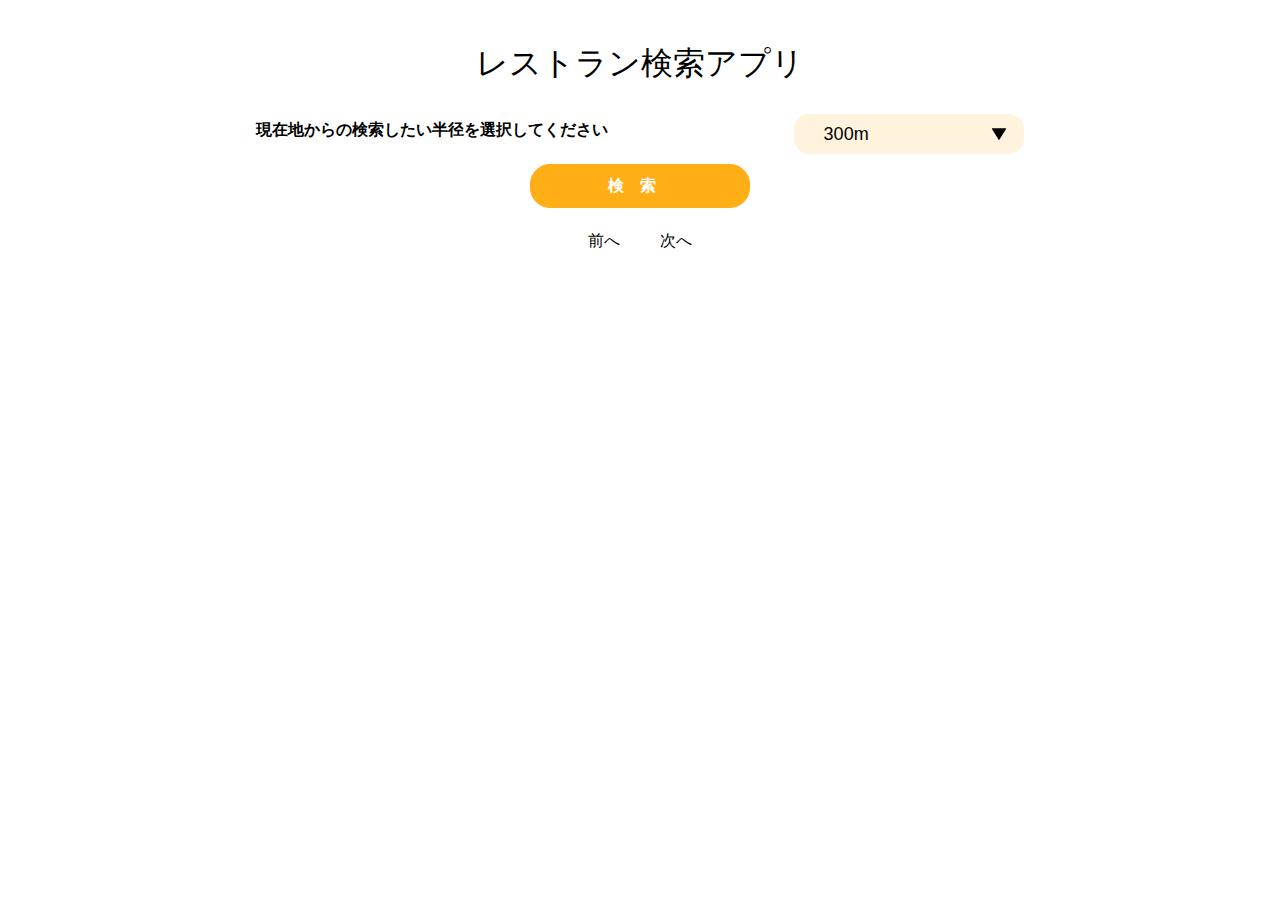
==== view/index.html @ ff52e49a "PC版、仮完成" ====
<!DOCTYPE html>
<html lang="ja">
<head>
    <meta charset="UTF-8">
    <meta http-equiv="X-UA-Compatible" content="IE=edge">
    <meta name="viewport" content="width=device-width, initial-scale=1.0">
    <title>レストラン探し</title>
    <link rel="stylesheet" href="../css/destyle.css">
    <link rel="stylesheet" href="../css/common.css">
    <link rel="stylesheet" href="../css/index.css">
</head>

<body>

    <h1>レストラン検索アプリ</h1>
    <div id="searchBox">
        <div class="searchContent">
            <p>現在地からの検索したい半径を選択してください</p>
            <div class="selectContent">
                <select id="range" required>
                    <option value="1" selected>300m</option>
                    <option value="2">500m</option>
                    <option value="3">1000m</option>
                    <option value="4">2000m</option>
                    <option value="5">5000m</option>
                </select>
            </div>
        </div>
        <button id="searchButton">検索</button>
    </div>

    <!-- ページャを追加する部分 -->
    <div id="pager">
        <p id="prevPage" data-value="">前へ</p>
        <div id="numberList"></div>
        <p id="nextPage" data-value="">次へ</p>
    </div>


    <!-- 検索結果の表示部 -->
    <article id="restaurantInfo">
        <!-- <h2>お店の一覧</h2> -->
        <!-- <div class="miniInfo">
            <p class=""><img src="https://imgfp.hotp.jp/IMGH/30/02/P040163002/P040163002_238.jpg" alt="" srcset=""></p>
            <div>
                <h3>焼肉 結局たれ 梅田店関西大阪大阪梅田東通り焼肉・ホルモン韓国料理3001～4000円</h3>
                <p>大阪府大阪市北区堂山町10-16 1F</p>
                <p>各梅田駅から徒歩5分！</p>
                <p><a href="shopDetail.html?id=J001211098">店舗の詳細を見る</a></p>
            </div>
        </div> -->
    </article>




<script src="../js/jquery-3.7.1.min.js"></script>
<script src="../js/gourmetSearch.js"></script>
</body>
</html>
---- css/destyle.css ----
/*! destyle.css v1.0.11 | MIT License | https://github.com/nicolas-cusan/destyle.css */

/* Reset box-model
   ========================================================================== */

* {
    box-sizing: border-box;
}

::before,
::after {
    box-sizing: inherit;
}

/* Document
   ========================================================================== */

/**
 * 1. Correct the line height in all browsers.
 * 2. Prevent adjustments of font size after orientation changes in iOS.
 * 3. Remove gray overlay on links for iOS.
 */

html {
    line-height: 1.15;
    /* 1 */
    -webkit-text-size-adjust: 100%;
    /* 2 */
    -webkit-tap-highlight-color: transparent;
    /* 3*/
}

/* Sections
   ========================================================================== */

/**
 * Remove the margin in all browsers.
 */

body {
    margin: 0;
}

/**
 * Render the `main` element consistently in IE.
 */

main {
    display: block;
}

/* Vertical rhythm
   ========================================================================== */

p,
table,
blockquote,
address,
pre,
iframe,
form,
figure,
dl {
    margin: 0;
}

/* Headings
   ========================================================================== */

h1,
h2,
h3,
h4,
h5,
h6 {
    font-size: inherit;
    line-height: inherit;
    font-weight: inherit;
    margin: 0;
}

/* Lists (enumeration)
   ========================================================================== */

ul,
ol {
    margin: 0;
    padding: 0;
    list-style: none;
}

/* Lists (definition)
   ========================================================================== */

dt {
    font-weight: bold;
}

dd {
    margin-left: 0;
}

/* Grouping content
   ========================================================================== */

/**
 * 1. Add the correct box sizing in Firefox.
 * 2. Show the overflow in Edge and IE.
 */

hr {
    box-sizing: content-box;
    /* 1 */
    height: 0;
    /* 1 */
    overflow: visible;
    /* 2 */
    border: 0;
    border-top: 1px solid;
    margin: 0;
    clear: both;
    color: inherit;
}

/**
 * 1. Correct the inheritance and scaling of font size in all browsers.
 * 2. Correct the odd `em` font sizing in all browsers.
 */

pre {
    font-family: monospace, monospace;
    /* 1 */
    font-size: inherit;
    /* 2 */
}

address {
    font-style: inherit;
}

/* Text-level semantics
   ========================================================================== */

/**
 * Remove the gray background on active links in IE 10.
 */

a {
    background-color: transparent;
    text-decoration: none;
    color: inherit;
}

/**
 * 1. Remove the bottom border in Chrome 57-
 * 2. Add the correct text decoration in Chrome, Edge, IE, Opera, and Safari.
 */

abbr[title] {
    border-bottom: none;
    /* 1 */
    text-decoration: underline;
    /* 2 */
    text-decoration: underline dotted;
    /* 2 */
}

/**
 * Add the correct font weight in Chrome, Edge, and Safari.
 */

b,
strong {
    font-weight: bolder;
}

/**
 * 1. Correct the inheritance and scaling of font size in all browsers.
 * 2. Correct the odd `em` font sizing in all browsers.
 */

code,
kbd,
samp {
    font-family: monospace, monospace;
    /* 1 */
    font-size: inherit;
    /* 2 */
}

/**
 * Add the correct font size in all browsers.
 */

small {
    font-size: 80%;
}

/**
 * Prevent `sub` and `sup` elements from affecting the line height in
 * all browsers.
 */

sub,
sup {
    font-size: 75%;
    line-height: 0;
    position: relative;
    vertical-align: baseline;
}

sub {
    bottom: -0.25em;
}

sup {
    top: -0.5em;
}

/* Embedded content
   ========================================================================== */

/**
 * Remove the border on images inside links in IE 10.
 */

img {
    border-style: none;
    vertical-align: bottom;
}

embed,
object,
iframe {
    border: 0;
    vertical-align: bottom;
}

/* Forms
   ========================================================================== */

/**
 * Reset form fields to make them styleable
 * 1. Reset radio and checkbox to preserve their look in iOS.
 */

button,
input,
optgroup,
select,
textarea {
    -webkit-appearance: none;
    appearance: none;
    vertical-align: middle;
    color: inherit;
    font: inherit;
    border: 0;
    background: transparent;
    padding: 0;
    margin: 0;
    outline: 0;
    border-radius: 0;
    text-align: inherit;
}

[type='checkbox'] {
    /* 1 */
    -webkit-appearance: checkbox;
    appearance: checkbox;
}

[type='radio'] {
    /* 1 */
    -webkit-appearance: radio;
    appearance: radio;
}

/**
 * Show the overflow in IE.
 * 1. Show the overflow in Edge.
 */

button,
input {
    /* 1 */
    overflow: visible;
}

/**
 * Remove the inheritance of text transform in Edge, Firefox, and IE.
 * 1. Remove the inheritance of text transform in Firefox.
 */

button,
select {
    /* 1 */
    text-transform: none;
}

/**
 * Correct the inability to style clickable types in iOS and Safari.
 */

button,
[type='button'],
[type='reset'],
[type='submit'] {
    cursor: pointer;
    -webkit-appearance: none;
    appearance: none;
}

button[disabled],
[type='button'][disabled],
[type='reset'][disabled],
[type='submit'][disabled] {
    cursor: default;
}

/**
 * Remove the inner border and padding in Firefox.
 */

button::-moz-focus-inner,
[type='button']::-moz-focus-inner,
[type='reset']::-moz-focus-inner,
[type='submit']::-moz-focus-inner {
    border-style: none;
    padding: 0;
}

/**
 * Restore the focus styles unset by the previous rule.
 */

button:-moz-focusring,
[type='button']:-moz-focusring,
[type='reset']:-moz-focusring,
[type='submit']:-moz-focusring {
    outline: 1px dotted ButtonText;
}

/**
 * Reset to invisible
 */

fieldset {
    margin: 0;
    padding: 0;
    border: 0;
    min-width: 0;
}

/**
 * 1. Correct the text wrapping in Edge and IE.
 * 2. Correct the color inheritance from `fieldset` elements in IE.
 * 3. Remove the padding so developers are not caught out when they zero out
 *    `fieldset` elements in all browsers.
 */

legend {
    color: inherit;
    /* 2 */
    display: table;
    /* 1 */
    max-width: 100%;
    /* 1 */
    padding: 0;
    /* 3 */
    white-space: normal;
    /* 1 */
}

/**
 * Add the correct vertical alignment in Chrome, Firefox, and Opera.
 */

progress {
    vertical-align: baseline;
}

/**
 * Remove the default vertical scrollbar in IE 10+.
 */

textarea {
    overflow: auto;
}

/**
 * 1. Remove the padding in IE 10.
 */

[type='checkbox'],
[type='radio'] {
    padding: 0;
    /* 1 */
}

/**
 * Correct the cursor style of increment and decrement buttons in Chrome.
 */

[type='number']::-webkit-inner-spin-button,
[type='number']::-webkit-outer-spin-button {
    height: auto;
}

/**
 * 1. Correct the outline style in Safari.
 */

[type='search'] {
    outline-offset: -2px;
    /* 1 */
}

/**
 * Remove the inner padding in Chrome and Safari on macOS.
 */

[type='search']::-webkit-search-decoration {
    -webkit-appearance: none;
}

/**
 * 1. Correct the inability to style clickable types in iOS and Safari.
 * 2. Change font properties to `inherit` in Safari.
 */

::-webkit-file-upload-button {
    -webkit-appearance: button;
    /* 1 */
    font: inherit;
    /* 2 */
}

/**
 * Clickable labels
 */

label[for] {
    cursor: pointer;
}

/* Interactive
   ========================================================================== */

/*
 * Add the correct display in Edge, IE 10+, and Firefox.
 */

details {
    display: block;
}

/*
 * Add the correct display in all browsers.
 */

summary {
    display: list-item;
}

/* Table
   ========================================================================== */

table {
    border-collapse: collapse;
    border-spacing: 0;
}

caption {
    text-align: left;
}

td,
th {
    vertical-align: top;
}

th {
    text-align: left;
    font-weight: bold;
}

/* Misc
   ========================================================================== */

/**
 * Add the correct display in IE 10+.
 */

template {
    display: none;
}

/**
 * Add the correct display in IE 10.
 */

[hidden] {
    display: none;
}
---- css/common.css ----
html {
    font-size: 62.5%;
}

body {
    font-family: "Helvetica Neue", "Helvetica", "Hiragino Sans", "Hiragino Kaku Gothic ProN", "Arial", "Yu Gothic", "Meiryo", sans-serif;
}

img {
    width: 100%;
    max-width: 100%;
    height: auto;
}

h2 {
    font-size: 2.4rem;
    font-weight: 600;
    text-align: center;
    line-height: 1.4;
}

h3 {
    font-size: 1.8rem;
    font-weight: 600;
}

p,
li,
dt,
dd,
label {
    font-size: 1.6rem;
    line-height: 1.6;
}

small {
    font-size: 1.2rem;
}
---- css/index.css ----
h1 {
  font-size: 3.2rem;
  text-align: center;
  padding: 5dvh 0 0;
  margin-bottom: 1em;
}

#searchBox {
  padding: 0 20%;
  margin-bottom: 2em;
}
#searchBox .searchContent {
  margin-bottom: 1em;
  display: flex;
  flex-flow: row nowrap;
  justify-content: space-between;
  align-items: center;
}
#searchBox .searchContent p {
  font-weight: bold;
  margin-bottom: 0.5em;
}
#searchBox .searchContent .selectContent {
  position: relative;
  flex: 0 1 30%;
}
#searchBox .searchContent .selectContent select {
  padding: 10px 30px;
  width: 100%;
  background-color: rgb(255, 243, 222);
  font-size: 1.8rem;
  border-radius: 15px;
}
#searchBox .searchContent .selectContent select option {
  background-color: #fff;
}
#searchBox .searchContent .selectContent::after {
  content: "";
  display: inline-block;
  width: 15px;
  height: 12px;
  clip-path: polygon(0 0, 100% 0, 50% 100%);
  background-color: #000;
  position: absolute;
  top: 50%;
  right: 10px;
  transform: translate(-50%, -50%);
}
#searchBox #searchButton {
  display: block;
  background-color: rgb(255, 174, 22);
  border: 1px solid rgb(255, 174, 22);
  color: #fff;
  margin: 0 auto;
  text-align: center;
  padding: 1.5% 10%;
  font-size: 1.6rem;
  letter-spacing: 1em;
  font-weight: bold;
  border-radius: 20px;
  transition: 0.3s;
}
#searchBox #searchButton:hover {
  background-color: #fff;
  color: #2b2b2b;
}

#pager {
  display: flex;
  justify-content: center;
  align-items: center;
  gap: 20px;
  width: 80%;
  margin: 0 auto;
  padding-bottom: 30px;
}
#pager #prevPage, #pager #nextPage {
  white-space: nowrap;
  cursor: pointer;
}
#pager #prevPage.nowPage, #pager #nextPage.nowPage {
  cursor: auto;
}
#pager #numberList {
  display: flex;
  flex-flow: row wrap;
  justify-content: center;
  gap: 5px;
}
#pager #numberList .number {
  cursor: pointer;
  background-color: rgb(255, 174, 22);
  border: 1px solid rgb(255, 174, 22);
  width: 2em;
  padding: 5px 0px;
  text-align: center;
  color: #fff;
  transition: 0.3s;
}
#pager #numberList .number:hover {
  background-color: #fff;
  color: #2b2b2b;
}
#pager #numberList .nowPage {
  cursor: auto !important;
  transition: 0;
  background-color: transparent;
  color: #000;
  border: none;
}
#pager #numberList .nowPage:hover {
  background-color: transparent;
  color: #000;
}

#restaurantInfo {
  padding: 0 5% 30px;
}
#restaurantInfo .miniInfo {
  border: 2px solid rgb(255, 174, 22);
  border-radius: 20px;
  overflow: hidden;
  display: flex;
  align-items: center;
  gap: 3%;
  margin-bottom: 1em;
  padding-right: 3%;
}
#restaurantInfo .miniInfo p:first-child {
  flex: 0 1 15%;
  aspect-ratio: 1/1;
}
#restaurantInfo .miniInfo p:first-child img {
  width: 100%;
  height: 100%;
  object-fit: cover;
}
#restaurantInfo .miniInfo div {
  flex: 0 1 85%;
}
#restaurantInfo .miniInfo div h3 {
  font-weight: bold;
  margin-bottom: 1em;
}
#restaurantInfo .miniInfo div h3 + p + p {
  margin-bottom: 1em;
}
#restaurantInfo .miniInfo div h3 + p + p + p a {
  border-bottom: 1px black solid;
  padding-bottom: 3px;
  position: relative;
  transition: 0.3s;
  font-weight: bold;
}
#restaurantInfo .miniInfo div h3 + p + p + p a::before, #restaurantInfo .miniInfo div h3 + p + p + p a::after {
  content: "";
  position: absolute;
  background-color: #333;
  transition: 0.3s;
  right: -3em;
  height: 1px;
}
#restaurantInfo .miniInfo div h3 + p + p + p a::before {
  top: calc(50% - 4px);
  transform: rotate(30deg);
  width: 12px;
}
#restaurantInfo .miniInfo div h3 + p + p + p a::after {
  top: 50%;
  transform: translateY(-50%);
  width: 40px;
}
#restaurantInfo .miniInfo div h3 + p + p + p a:hover {
  border-bottom: 1px rgb(255, 174, 22) solid;
  color: rgb(255, 174, 22);
}
#restaurantInfo .miniInfo div h3 + p + p + p a:hover::after, #restaurantInfo .miniInfo div h3 + p + p + p a:hover::before {
  right: -5em;
  background-color: rgb(255, 174, 22);
}
#restaurantInfo .miniInfo div h3 + p + p + p a:hover::after {
  width: 70px;
}/*# sourceMappingURL=index.css.map */
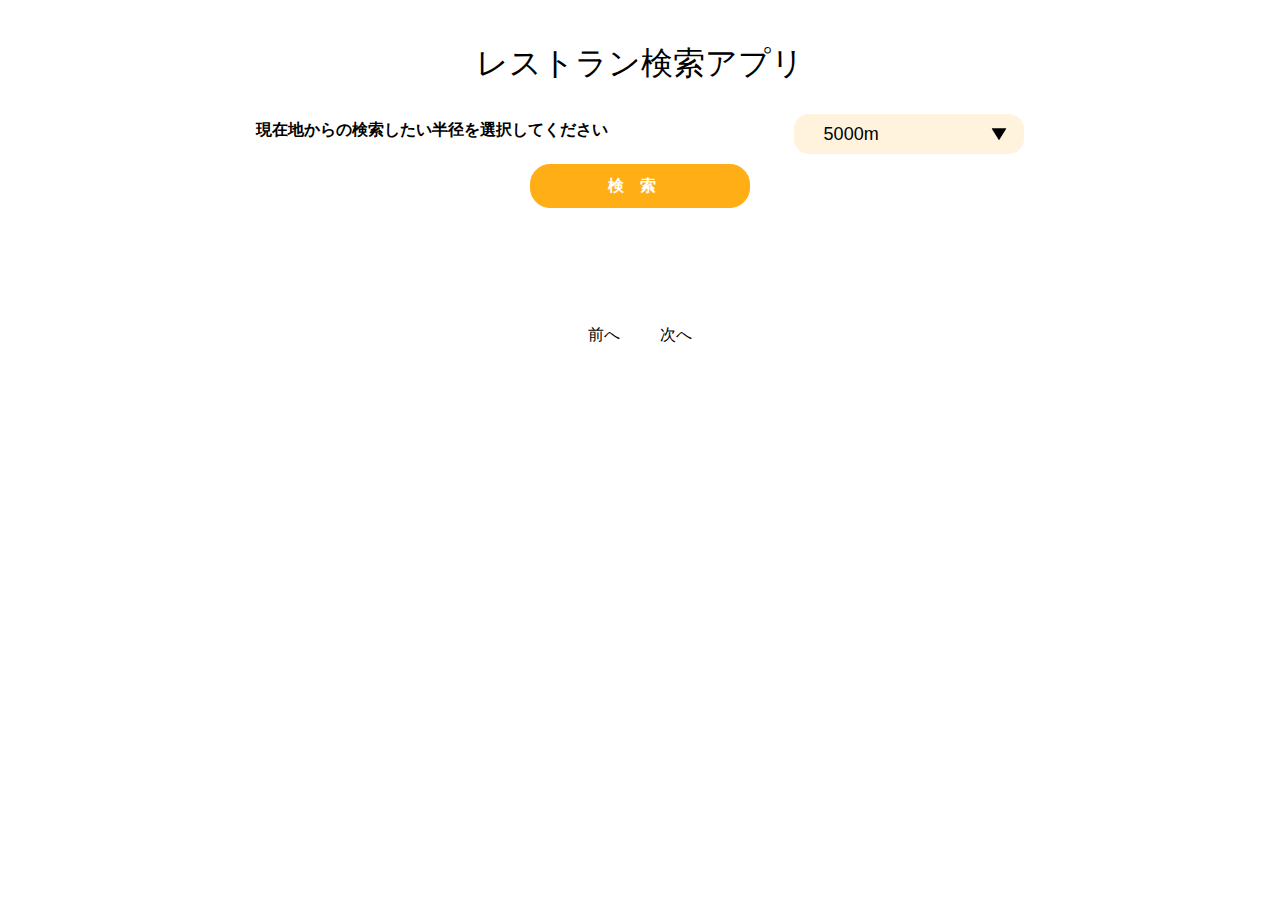
==== commit 83413767: "ページャ機能完成" ====
--- a/view/index.html
+++ b/view/index.html
@@ -18,16 +18,21 @@
             <p>現在地からの検索したい半径を選択してください</p>
             <div class="selectContent">
                 <select id="range" required>
-                    <option value="1" selected>300m</option>
+                    <option value="1">300m</option>
                     <option value="2">500m</option>
                     <option value="3">1000m</option>
                     <option value="4">2000m</option>
-                    <option value="5">5000m</option>
+                    <option value="5" selected>5000m</option>
                 </select>
             </div>
         </div>
         <button id="searchButton">検索</button>
     </div>
+
+
+
+    <!-- 検索結果の表示部 -->
+    <article id="restaurantInfo"></article>
 
     <!-- ページャを追加する部分 -->
     <div id="pager">
@@ -37,22 +42,6 @@
     </div>
 
 
-    <!-- 検索結果の表示部 -->
-    <article id="restaurantInfo">
-        <!-- <h2>お店の一覧</h2> -->
-        <!-- <div class="miniInfo">
-            <p class=""><img src="https://imgfp.hotp.jp/IMGH/30/02/P040163002/P040163002_238.jpg" alt="" srcset=""></p>
-            <div>
-                <h3>焼肉 結局たれ 梅田店関西大阪大阪梅田東通り焼肉・ホルモン韓国料理3001～4000円</h3>
-                <p>大阪府大阪市北区堂山町10-16 1F</p>
-                <p>各梅田駅から徒歩5分！</p>
-                <p><a href="shopDetail.html?id=J001211098">店舗の詳細を見る</a></p>
-            </div>
-        </div> -->
-    </article>
-
-
-
 
 <script src="../js/jquery-3.7.1.min.js"></script>
 <script src="../js/gourmetSearch.js"></script>
--- a/css/index.css
+++ b/css/index.css
@@ -85,6 +85,7 @@
   display: flex;
   flex-flow: row wrap;
   justify-content: center;
+  align-items: center;
   gap: 5px;
 }
 #pager #numberList .number {
@@ -114,7 +115,7 @@
 }
 
 #restaurantInfo {
-  padding: 0 5% 30px;
+  padding: 5% 5% 30px;
 }
 #restaurantInfo .miniInfo {
   border: 2px solid rgb(255, 174, 22);
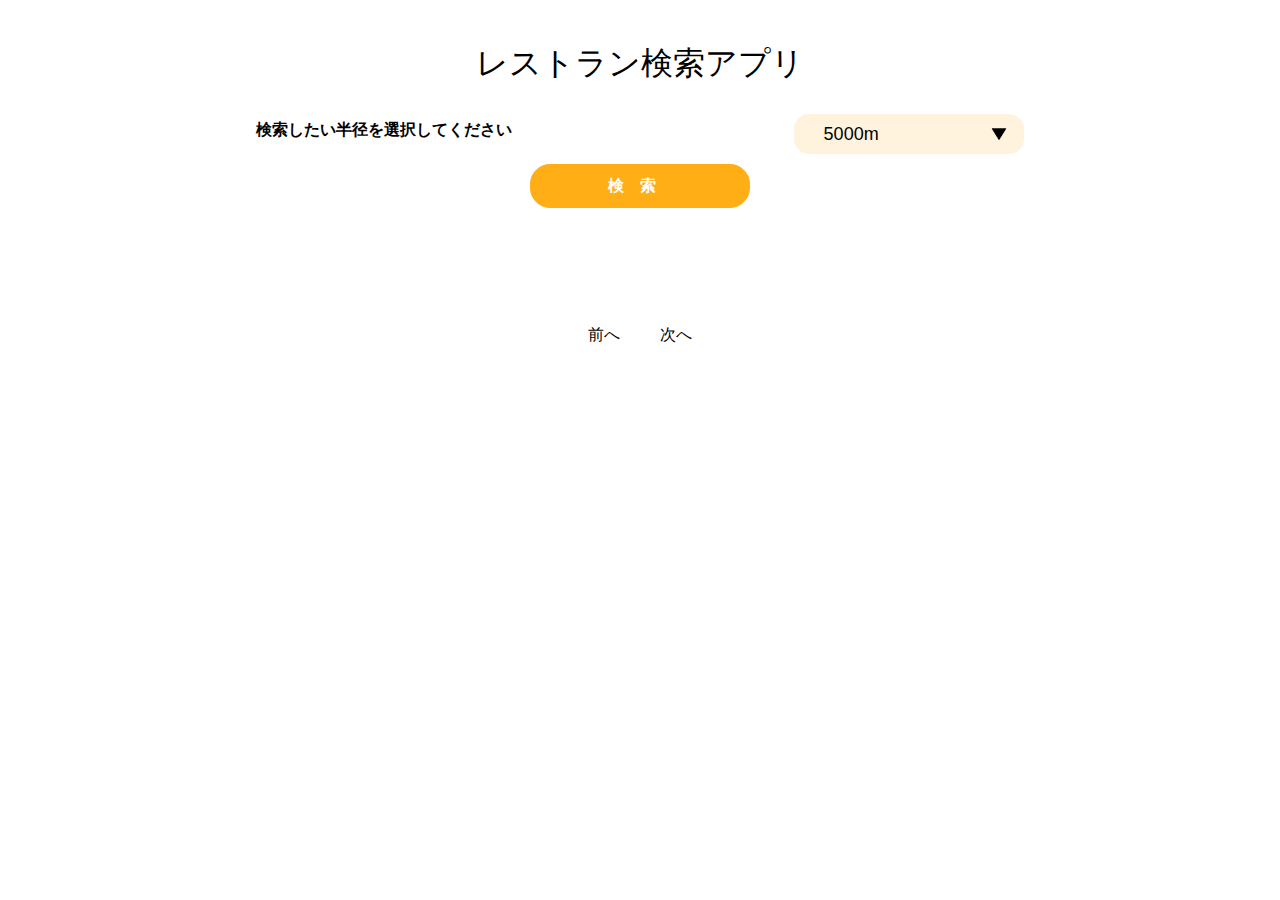
==== commit 1772340f: "レスポンシブデザイン完成" ====
--- a/view/index.html
+++ b/view/index.html
@@ -8,6 +8,7 @@
     <link rel="stylesheet" href="../css/destyle.css">
     <link rel="stylesheet" href="../css/common.css">
     <link rel="stylesheet" href="../css/index.css">
+    <link rel="stylesheet" href="../css/indexMb.css">
 </head>
 
 <body>
@@ -15,7 +16,7 @@
     <h1>レストラン検索アプリ</h1>
     <div id="searchBox">
         <div class="searchContent">
-            <p>現在地からの検索したい半径を選択してください</p>
+            <p>検索したい半径を選択してください</p>
             <div class="selectContent">
                 <select id="range" required>
                     <option value="1">300m</option>
@@ -30,9 +31,9 @@
     </div>
 
 
-
     <!-- 検索結果の表示部 -->
     <article id="restaurantInfo"></article>
+
 
     <!-- ページャを追加する部分 -->
     <div id="pager">
@@ -42,7 +43,6 @@
     </div>
 
 
-
 <script src="../js/jquery-3.7.1.min.js"></script>
 <script src="../js/gourmetSearch.js"></script>
 </body>
--- a/css/indexMb.css
+++ b/css/indexMb.css
@@ -0,0 +1,187 @@
+@charset "UTF-8";
+@media screen and (max-width: 428px) {
+  /* ここにスマートフォン向けのスタイルを記述 */
+  h1 {
+    font-size: 3.2rem;
+    text-align: center;
+    padding: 5dvh 0 0;
+    margin-bottom: 1em;
+  }
+  #searchBox {
+    padding: 0 32px;
+    margin-bottom: 2em;
+  }
+  #searchBox .searchContent {
+    margin-bottom: 2em;
+    display: block;
+    flex-flow: row nowrap;
+    justify-content: space-between;
+    align-items: center;
+  }
+  #searchBox .searchContent p {
+    font-weight: 500;
+    margin-bottom: 1em;
+    text-align: center;
+  }
+  #searchBox .searchContent .selectContent {
+    position: relative;
+    flex: 0 1 30%;
+  }
+  #searchBox .searchContent .selectContent select {
+    padding: 10px 30px;
+    width: 100%;
+    background-color: rgb(255, 243, 222);
+    font-size: 1.8rem;
+    border-radius: 15px;
+  }
+  #searchBox .searchContent .selectContent select option {
+    background-color: #fff;
+  }
+  #searchBox .searchContent .selectContent::after {
+    content: "";
+    display: inline-block;
+    width: 15px;
+    height: 12px;
+    clip-path: polygon(0 0, 100% 0, 50% 100%);
+    background-color: #000;
+    position: absolute;
+    top: 50%;
+    right: 10px;
+    transform: translate(-50%, -50%);
+  }
+  #searchBox #searchButton {
+    display: block;
+    background-color: rgb(255, 174, 22);
+    border: 1px solid rgb(255, 174, 22);
+    color: #fff;
+    margin: 0 auto;
+    text-align: center;
+    padding: 4% 15%;
+    font-size: 1.6rem;
+    letter-spacing: 1em;
+    text-indent: 1em;
+    font-weight: bold;
+    border-radius: 20px;
+    transition: 0s;
+  }
+  #searchBox #searchButton:active {
+    background-color: #fff;
+    color: #2b2b2b;
+  }
+  #pager {
+    display: flex;
+    justify-content: center;
+    align-items: center;
+    gap: 5px;
+    width: 90%;
+    margin: 0 auto;
+    padding-bottom: 30px;
+  }
+  #pager #prevPage, #pager #nextPage {
+    white-space: nowrap;
+    cursor: pointer;
+  }
+  #pager #prevPage.nowPage, #pager #nextPage.nowPage {
+    cursor: auto;
+  }
+  #pager #numberList {
+    display: flex;
+    flex-flow: row wrap;
+    justify-content: center;
+    align-items: center;
+    gap: 5px;
+  }
+  #pager #numberList .number {
+    cursor: pointer;
+    background-color: rgb(255, 174, 22);
+    border: 1px solid rgb(255, 174, 22);
+    width: 2em;
+    padding: 5px 0px;
+    text-align: center;
+    color: #fff;
+    transition: 0.3s;
+  }
+  #pager #numberList .number:hover {
+    background-color: #fff;
+    color: #2b2b2b;
+  }
+  #pager #numberList .nowPage {
+    cursor: auto !important;
+    transition: 0;
+    background-color: transparent;
+    color: #000;
+    border: none;
+  }
+  #pager #numberList .nowPage:hover {
+    background-color: transparent;
+    color: #000;
+  }
+  #restaurantInfo {
+    padding: 5% 32px 30px;
+  }
+  #restaurantInfo .miniInfo {
+    border: 2px solid rgb(255, 174, 22);
+    border-radius: 20px;
+    overflow: hidden;
+    display: block;
+    align-items: center;
+    gap: 3%;
+    margin-bottom: 1em;
+    padding-right: 0;
+  }
+  #restaurantInfo .miniInfo p:first-child {
+    margin-bottom: 1em;
+    aspect-ratio: 1/1;
+  }
+  #restaurantInfo .miniInfo p:first-child img {
+    width: 100%;
+    height: 100%;
+    object-fit: cover;
+  }
+  #restaurantInfo .miniInfo div {
+    padding: 0 16px 16px;
+  }
+  #restaurantInfo .miniInfo div h3 {
+    font-weight: bold;
+    margin-bottom: 1em;
+  }
+  #restaurantInfo .miniInfo div h3 + p, #restaurantInfo .miniInfo div h3 + p + p {
+    margin-bottom: 1em;
+  }
+  #restaurantInfo .miniInfo div h3 + p + p + p a {
+    border-bottom: 1px black solid;
+    padding-bottom: 3px;
+    position: relative;
+    transition: 0.3s;
+    font-weight: bold;
+  }
+  #restaurantInfo .miniInfo div h3 + p + p + p a::before, #restaurantInfo .miniInfo div h3 + p + p + p a::after {
+    content: "";
+    position: absolute;
+    background-color: #333;
+    transition: 0;
+    right: -3em;
+    height: 1px;
+  }
+  #restaurantInfo .miniInfo div h3 + p + p + p a::before {
+    top: calc(50% - 4px);
+    transform: rotate(30deg);
+    width: 12px;
+  }
+  #restaurantInfo .miniInfo div h3 + p + p + p a::after {
+    top: 50%;
+    transform: translateY(-50%);
+    width: 40px;
+  }
+  #restaurantInfo .miniInfo div h3 + p + p + p a:active {
+    border-bottom: 1px rgb(255, 174, 22) solid;
+    color: rgb(255, 174, 22);
+  }
+  #restaurantInfo .miniInfo div h3 + p + p + p a:active::after, #restaurantInfo .miniInfo div h3 + p + p + p a:active::before {
+    right: -5em;
+    background-color: rgb(255, 174, 22);
+  }
+  #restaurantInfo .miniInfo div h3 + p + p + p a:active::after {
+    width: 70px;
+  }
+}/*# sourceMappingURL=indexMb.css.map */